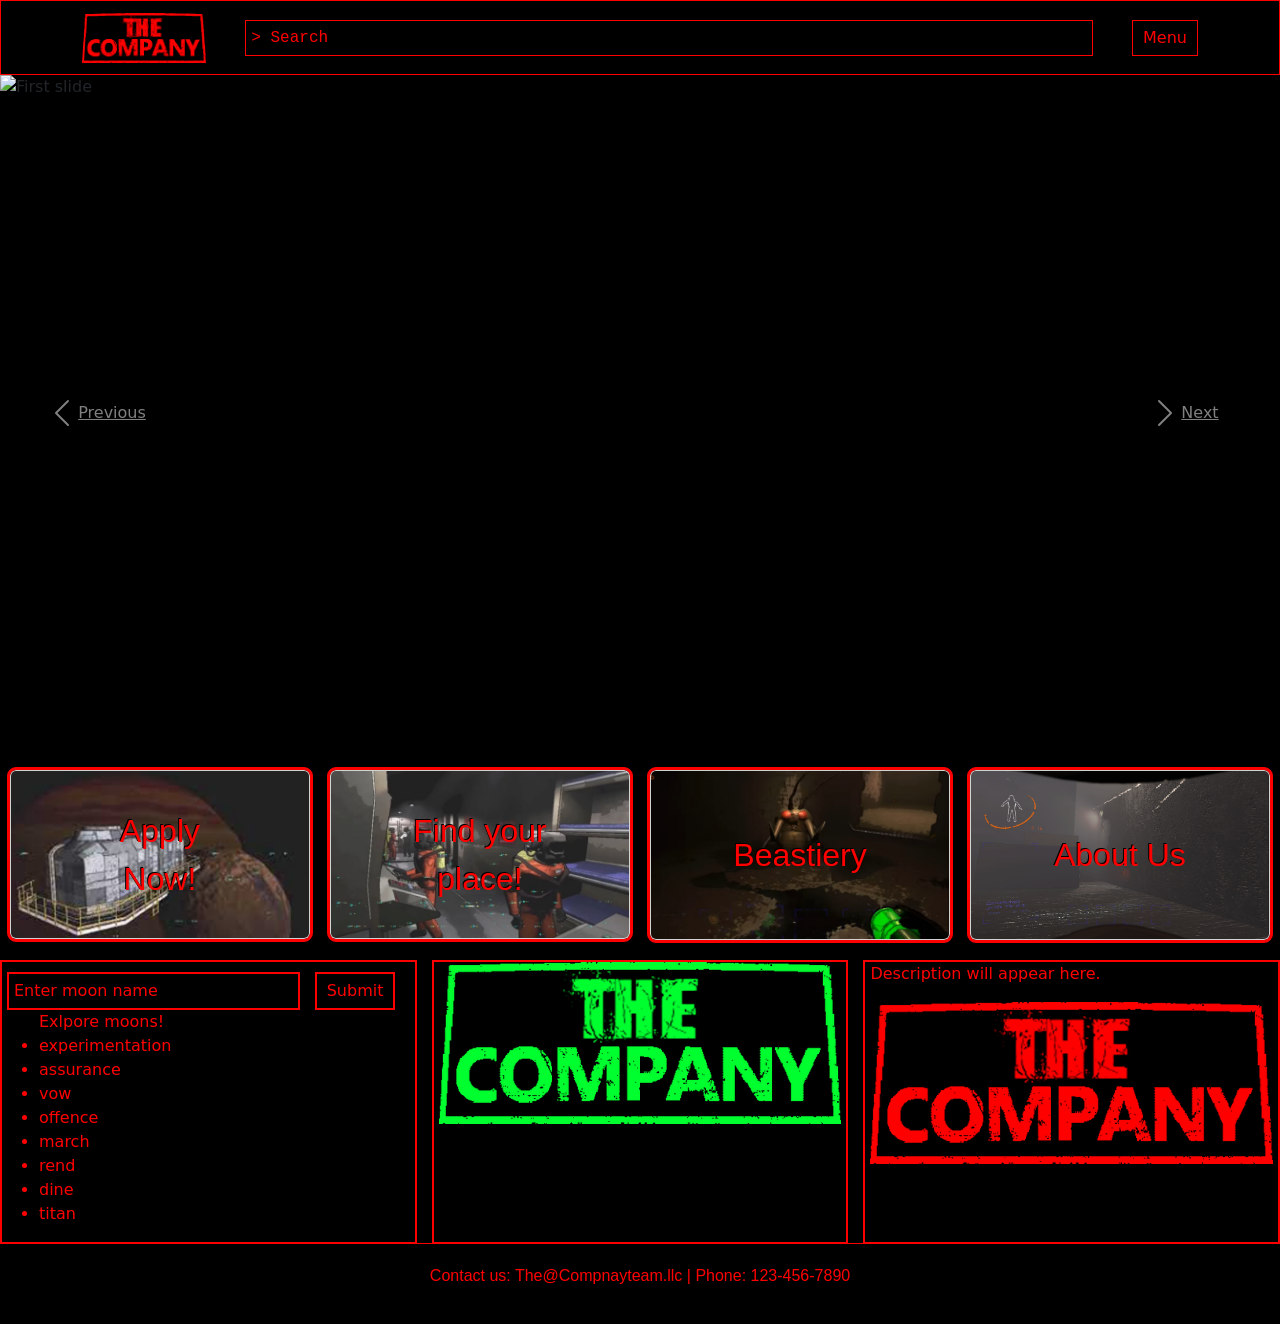
==== index.html @ 0a0705ef "rename rename home to index" ====
<!DOCTYPE html>
<html lang="en">
<head>
    <style>
        body{ 
            /* background-image:url(https://64.media.tumblr.com/d823abd644fa478fb244bd5a96e4ed12/tumblr_obfjz6Bd9f1runoqyo1_540.gif); */
            background-repeat: no-repeat;
            background-size: cover
        }
    </style>
    <meta charset="UTF-8">
    <meta name="viewport" content="width=device-width, initial-scale=1.0">
    <title>The Compnay™</title>
    <link rel="icon" type="image/x-icon" href="./images/logo.png">
    <link rel="stylesheet" href="./css/three.css">
    <link rel="stylesheet" href="./css/bootstrap.min.css">
</head>
<body style="background-color: black;">
    <nav class="navbar">
        <div class="container">
            <a href="home.html"> 
                <div class="logo">
                    <img src="./images/logo.png" alt="Logo">
                </div>
            </a>
            <div class="search">
                <input type="text" placeholder="> Search" class="search-input">
            </div>
            <script src="./js/search.js"></script>
            <div class="dropdown">
                <button class="dropbtn">Menu</button>
                <div class="dropdown-content">
                    <a href="home.html">Home</a>
                    <a href="About_us.html">About us</a>
                    <a href="Job_info.html">Jobs</a>    
                </div>
            </div>
        </div>
    </nav>
    
    <!-- survivo.io -->

    <div id="carouselExampleControls" class="carousel slide" data-ride="carousel">
        <div class="carousel-inner">
          <div class="carousel-item active">
            <img class="d-block w-100" src="./images/gif/ezgif-6-2bb3a7dfbd.gif" alt="First slide">
          </div>
          <div class="carousel-item">
            <img class="d-block w-100" src="./images/gif/ezgif-7-2f21517167.gif" alt="Second slide">
          </div>
          <div class="carousel-item">
            <img class="d-block w-100" src="./images/gif/ezgif-8-ee7b21640a.gif" alt="Third slide">
          </div>
        </div>
        <a class="carousel-control-prev" href="#carouselExampleControls" role="button" data-slide="prev">
          <span class="carousel-control-prev-icon" aria-hidden="true"></span>
          <span class="sr-only">Previous</span>
        </a>
        <a class="carousel-control-next" href="#carouselExampleControls" role="button" data-slide="next">
          <span class="carousel-control-next-icon" aria-hidden="true"></span>
          <span class="sr-only">Next</span>
        </a>
    </div>
    <div class="cards">
        <a href="Apply.html">
            <div class="card">
                <img src="./images/space2.png" alt="Image 1">
                <div class="overlay">Apply Now! </div>
            </div>
        </a>
        <a href="Job_info.html">
            <div class="card">
                <img src="./images/volga.jpg" alt="Image 2">
                <div class="overlay">Find your place!</div>
            </div>
        </a>        
        <div class="card">
                <img src="./images/lethal-company-hoarding-bug-featured-image.webp" alt="Image 3">
                <div class="overlay">Beastiery</div>
        </div>
        <a href="About_us.html">
            <div class="card">
                <img src="./images/image.png" alt="Image 4">
                <div class="overlay">About Us</div>
            </div>
        </a>
    </div>
    

    <!-- Moons info -->
    <div class="moon-info">
        <div class="moon-column">
            <input type="text" id="moonInput" placeholder="Enter moon name">
            <button onclick="searchMoon()" style="background-color: black; color: red; border: 2px solid red; padding: 5px 10px;">Submit</button>
            <ul id="moonList"> <!-- Add an unordered list for moon names -->
                <a>Exlpore moons!</a>
                <li>experimentation</li>
                <li>assurance</li>
                <li>vow</li>
                <li>offence</li>
                <li>march</li>
                <li>rend</li>
                <li>dine</li>
                <li>titan</li>
            </ul>
        </div>
        <div class="moon-column">
            <img src="./images/green-logo.png" alt="Moon Image" id="moonImage">
        </div>
        <div class="moon-column">
            <p id="moonDescription">Description will appear here.</p>
            <img src="./images/logo.png" alt="Moon Image" id="moonImage2">
        </div>
            
    </div>
    

    <footer class="footer">
        <p>Contact us: The@Compnayteam.llc | Phone: 123-456-7890</p>
    </footer>

    <script src="https://code.jquery.com/jquery-3.5.1.slim.min.js"></script>
    <script src="https://cdn.jsdelivr.net/npm/@popperjs/core@2.5.3/dist/umd/popper.min.js"></script>
    <script src="https://stackpath.bootstrapcdn.com/bootstrap/4.5.2/js/bootstrap.min.js"></script>
    <script src="./js/moons.js"></script>

</body>
</html>
---- css/three.css ----
.navbar {
    background-color: #000;
    border: 1px solid #ff0000;
    height: 75px;
    padding: 10px;
}

.container {
    display: flex;
    justify-content: space-between;
    align-items: center;
}

.logo img {
    height: 50px;
    margin-right: 20px; /* Add spacing between logo and search bar */
}

.search {
    flex: 1;
    margin: 0 20px; /* Add spacing around the search bar */
}

.search-input {
    padding: 5px;
    border: none;
    background-color: transparent;
    color: #fff;
    font-family: monospace;
    width: 100%;
    outline: 1px solid #ff0000; /* Add green outline */
}

.search-input::placeholder {
    color: #ff0000; 
}


.dropbtn {
    background-color: #000000;
    color: #ff0000;
    padding: 5px 10px;
    border: none;
    cursor: pointer;
    border: 1px solid #ff0000;
    margin-left: 20px; /* Add spacing between search bar and button */
}

.dropdown {
    position: relative;
}

.dropdown-content {
    display: none;
    position: absolute;
    background-color: #000;
    width: 100%;
    z-index: 1;
}

.dropdown-content a {   
    color: #ff0000;
    border: 1px solid #ff0000;
    padding: 12px 16px;
    text-decoration: none;
    display: block;
    font-family: 'Jura', sans-serif;
}

.dropdown-content a:hover {
    background-color: #ff0000;
    border: 1px solid #000000;
    color: black;
}

/* Media query for smaller screens */
@media screen and (max-width: 768px) {
    .search {
        width: 60%; /* Adjust width of the search bar */
    }

    .dropdown {
        left: auto;
        right: 10px; /* Adjust the position of the dropdown button */
    }
}

/*below this line is no longer the search bar*/

.carousel-item {
    height: 75vh;
}

/* CSS for card container */
.cards {
    display: flex;
    justify-content: space-around;
    align-items: center;
    flex-wrap: wrap;
    margin: 20px 0;
  
}

/* CSS for individual card */
.card {
    outline: 3px solid #ff0000;
    position: relative;
    width: 300px; /* Increased width */
    height: 300px; /* Increased height */
    margin: 0; /* No margin */
    overflow: hidden;
}

/* CSS for card image */
.card img {
    width: 100%;
    height: 100%;
}

/* CSS for overlay text */
.overlay {
    position: absolute;
    top: 50%;
    left: 50%;
    transform: translate(-50%, -50%);
    text-align: center;
    font-family: 'Jura', sans-serif;
    color: rgb(255, 0, 0);
    /* opacity: 0; /* Initially hidden */
    /* transition: opacity 0.3s ease;  */
    font-size: 200%;
    text-shadow: -1px -1px 0 #000;
        text-shadow: -1px -1px 0 #000;
        text-shadow: -1px -1px 0 #000;
        text-shadow: -1px -1px 0 #000; 
}

/* CSS for card hover effect */
.card:hover .overlay {
    opacity: 1; /* Show on hover */
}

.footer {
    outline: 1px solid #ff0000;
    background-color: #000000; /* Background color */
    color: #ff0000; /* Text color */
    padding: 20px; /* Padding */
    text-align: center; /* Center-align text */
    position: relative; /* Fixed position at the bottom */
    width: 100%; /* Full width */
    bottom: 0; /* Stick to the bottom */
    left: 0; /* Align to the left */
    font-family: 'Jura', sans-serif;
}

.carousel-control-prev,
    .carousel-control-next {
        background-color: red; /* Set background color to red */
        border: none; /* Remove border */
    }

    /* Custom CSS for carousel control icons */
    .carousel-control-prev-icon,
    .carousel-control-next-icon {
        background-image: url("data:image/svg+xml,%3csvg xmlns='http://www.w3.org/2000/svg' fill='currentColor' class='bi bi-chevron-left' viewBox='0 0 16 16'%3e%3cpath d='M10.354 1.646a.5.5 0 0 1 0 .708L5.707 8l4.647 4.646a.5.5 0 1 1-.708.708l-5-5a.5.5 0 0 1 0-.708l5-5a.5.5 0 0 1 .708 0z'/%3e%3c/svg%3e"); /* Use red color for the icon */
    }

    /* Additional CSS to adjust icon size */
    .carousel-control-prev-icon,
    .carousel-control-next-icon {
        width: 2rem; /* Adjust icon width */
        height: 2rem; /* Adjust icon height */
    }

    /* Additional CSS to style the hover effect */
    .carousel-control-prev:hover,
    .carousel-control-next:hover {
        background-color: darkred; /* Set hover background color to dark red */
    }

    /* Custom CSS for text color on hover */
    .carousel-control-prev:hover .sr-only,
    .carousel-control-next:hover .sr-only {
        color: black; /* Set text color to black on hover */
    }

    .moon-info {
        display: flex;
        justify-content: space-between;
        margin-top: 20px;
    }
    
    .moon-column {
        flex-basis: calc(33.33% - 10px); /* Three columns with some spacing between them */
        padding: 0 5px; /* Adjust spacing as needed */
        border: 2px solid red; /* Add red border to all columns */
        color: #ff0000; /* Text color */
    }
    

    #moonInput::placeholder {
        color: red; /* Set placeholder text color to red */
    }
    
    #moonInput:focus {
        outline: none; /* Remove outline on focus */
    }
    
    #moonInput {
        width: calc(100% - 110px); /* Adjust width to make space for the button */
        margin-bottom: 0; /* Change margin-bottom to 0px */
        margin-top: 10px; /* Add margin-top to move the input field 10px lower */
        margin-right: 10px; /* Add margin-right to move the input field 10px to the right */
        background-color: black; /* Set background color to black */
        color: red; /* Set text color to red */
        border: 2px solid red; /* Set border color to red */
        outline: none; /* Remove default outline */
        padding: 5px; /* Add padding for better appearance */
    }
    
    #moonButton {
        background-color: black; /* Set background color to black */
        color: red; /* Set text color to red */
        border: 2px solid red; /* Set border color to red */
        padding: 5px 10px; /* Add padding for better appearance */
        cursor: pointer; /* Change cursor to pointer on hover */
        margin-top: 10px; /* Add margin-top to match the input field */
    }

    
    #moonButton:hover {
        background-color: red; /* Change background color on hover */
    }
    
    #moonDescription {
        color: red;
    }
    
    .moon-column img {
        max-width: 100%; /* Ensure the image doesn't exceed its container width */
        height: auto; /* Automatically adjust height to maintain aspect ratio */
    }
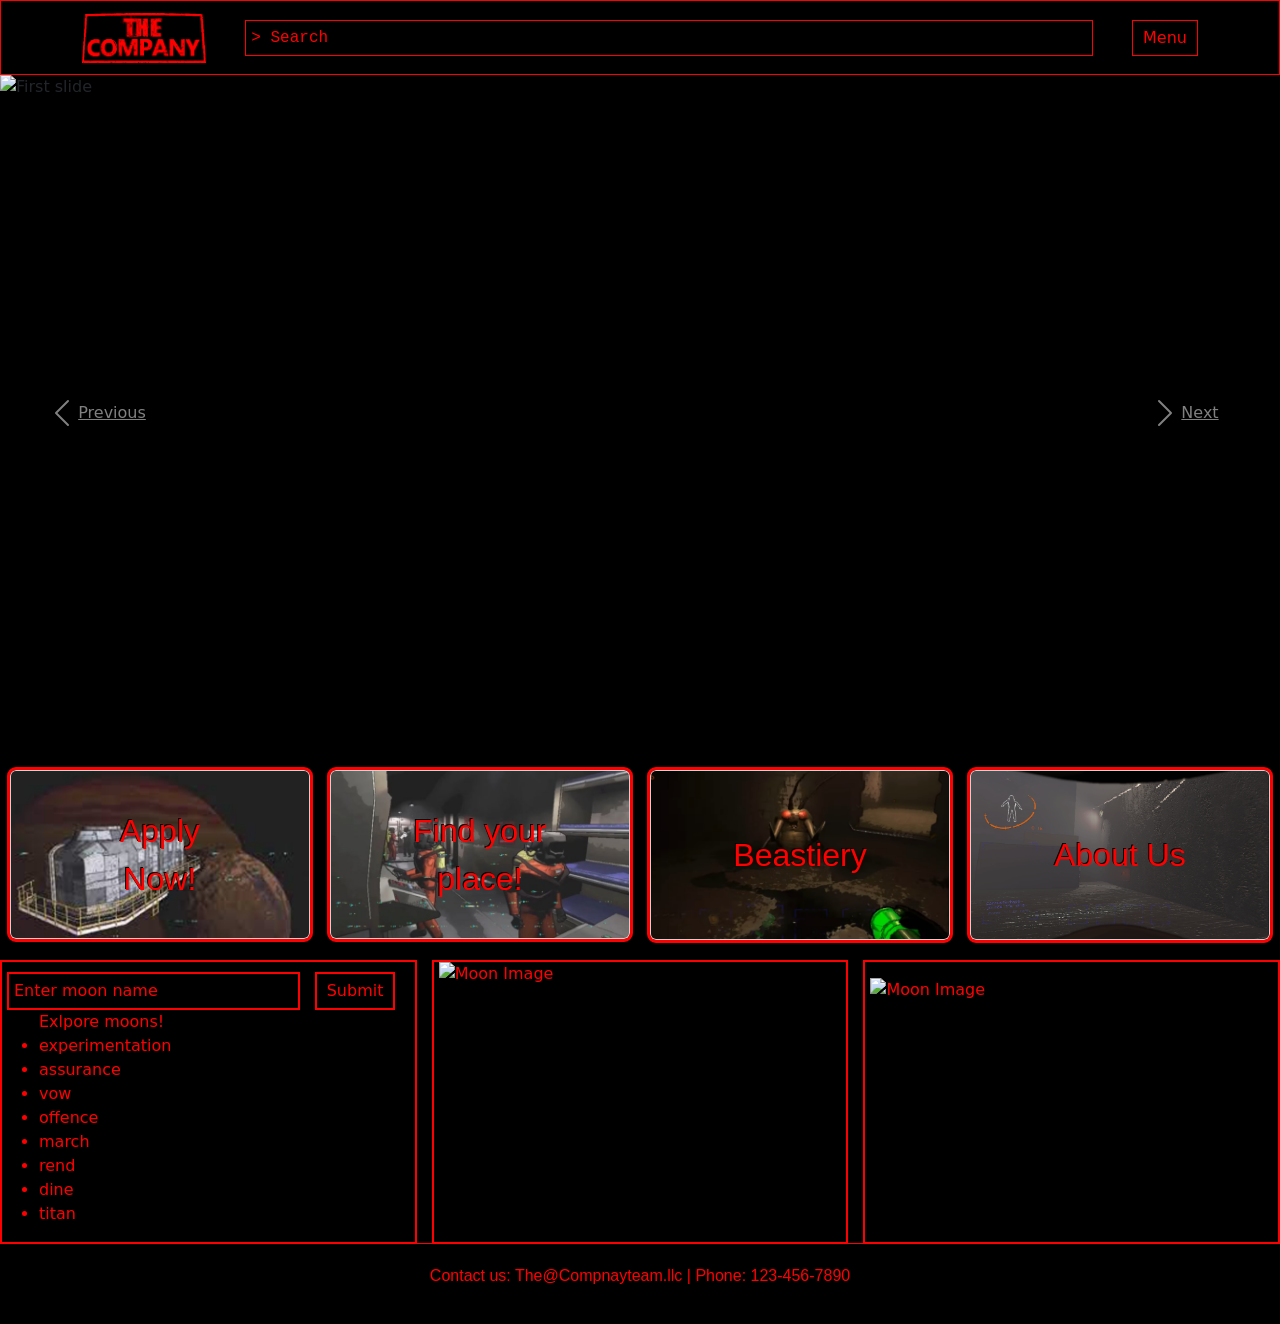
==== commit c10bc686: "So many changes There are in fact, changes. So many infact" ====
--- a/index.html
+++ b/index.html
@@ -18,7 +18,7 @@
 <body style="background-color: black;">
     <nav class="navbar">
         <div class="container">
-            <a href="home.html"> 
+            <a href="index.html"> 
                 <div class="logo">
                     <img src="./images/logo.png" alt="Logo">
                 </div>
@@ -30,9 +30,10 @@
             <div class="dropdown">
                 <button class="dropbtn">Menu</button>
                 <div class="dropdown-content">
-                    <a href="home.html">Home</a>
+                    <a href="index.html">Home</a>
                     <a href="About_us.html">About us</a>
-                    <a href="Job_info.html">Jobs</a>    
+                    <a href="Job_info.html">Jobs</a>   
+                    <a href="Apply.html">Apply</a> 
                 </div>
             </div>
         </div>
@@ -105,11 +106,11 @@
             </ul>
         </div>
         <div class="moon-column">
-            <img src="./images/green-logo.png" alt="Moon Image" id="moonImage">
+            <img src="https://i.imgur.com/F7NopRr.gif" alt="Moon Image" id="moonImage">
         </div>
         <div class="moon-column">
-            <p id="moonDescription">Description will appear here.</p>
-            <img src="./images/logo.png" alt="Moon Image" id="moonImage2">
+            <p id="moonDescription"></p>
+            <img src="https://i.imgur.com/F7NopRr.gif" alt="Moon Image" id="moonImage2">
         </div>
             
     </div>
--- a/css/three.css
+++ b/css/three.css
@@ -25,7 +25,7 @@
     padding: 5px;
     border: none;
     background-color: transparent;
-    color: #fff;
+    color: #ff0000;
     font-family: monospace;
     width: 100%;
     outline: 1px solid #ff0000; /* Add green outline */
@@ -72,6 +72,11 @@
     border: 1px solid #000000;
     color: black;
 }
+
+.dropdown:hover .dropdown-content {
+    display: block;
+}
+
 
 /* Media query for smaller screens */
 @media screen and (max-width: 768px) {
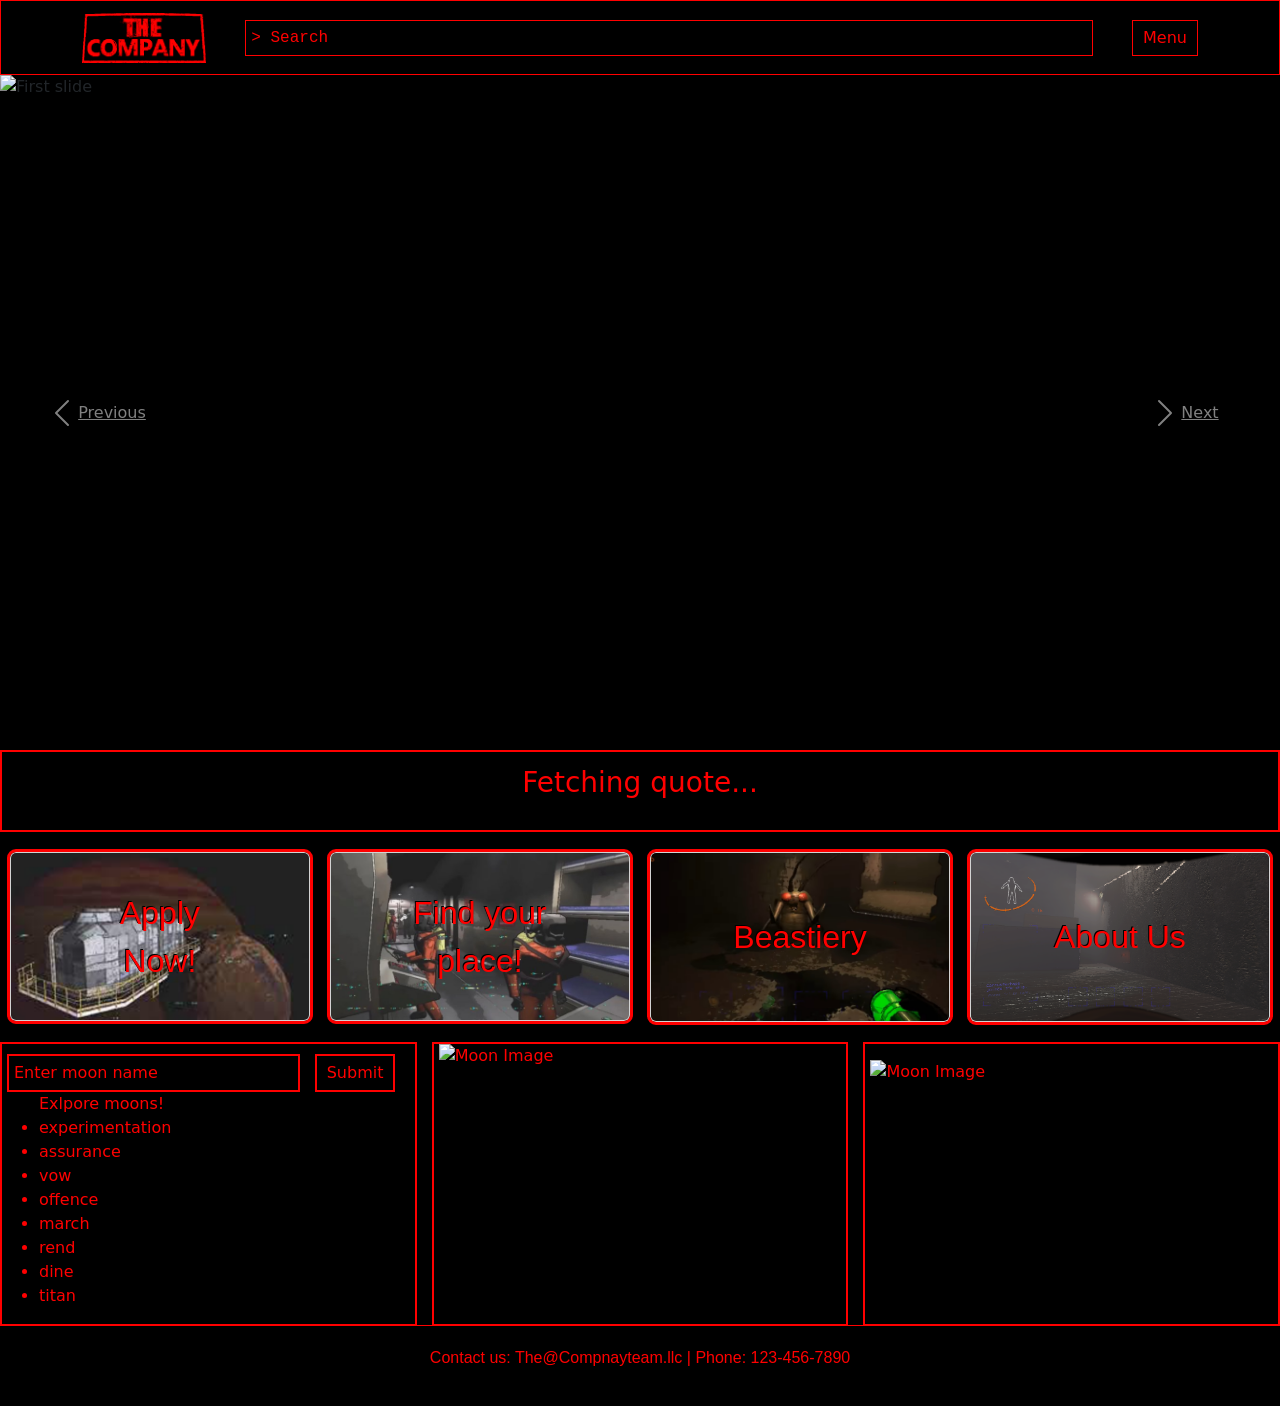
==== commit 99892b59: "finished" ====
--- a/index.html
+++ b/index.html
@@ -62,6 +62,15 @@
           <span class="sr-only">Next</span>
         </a>
     </div>
+
+
+
+    <div class="quote-row">
+        <p id="quotePlaceholder">Fetching quote...</p>
+    </div>
+
+
+
     <div class="cards">
         <a href="Apply.html">
             <div class="card">
@@ -124,6 +133,7 @@
     <script src="https://cdn.jsdelivr.net/npm/@popperjs/core@2.5.3/dist/umd/popper.min.js"></script>
     <script src="https://stackpath.bootstrapcdn.com/bootstrap/4.5.2/js/bootstrap.min.js"></script>
     <script src="./js/moons.js"></script>
+    <script src="fetch.js"></script>
 
 </body>
 </html>
--- a/css/three.css
+++ b/css/three.css
@@ -245,4 +245,16 @@
         max-width: 100%; /* Ensure the image doesn't exceed its container width */
         height: auto; /* Automatically adjust height to maintain aspect ratio */
     }
-    +
+
+    .quote-row {
+        color: red;
+        display: flex;
+        justify-content: center;
+        border: 2px solid red;
+        padding: 10px;
+    }
+    
+    #quotePlaceholder {
+        font-size: 28px; /* Adjust the font size here */
+    }
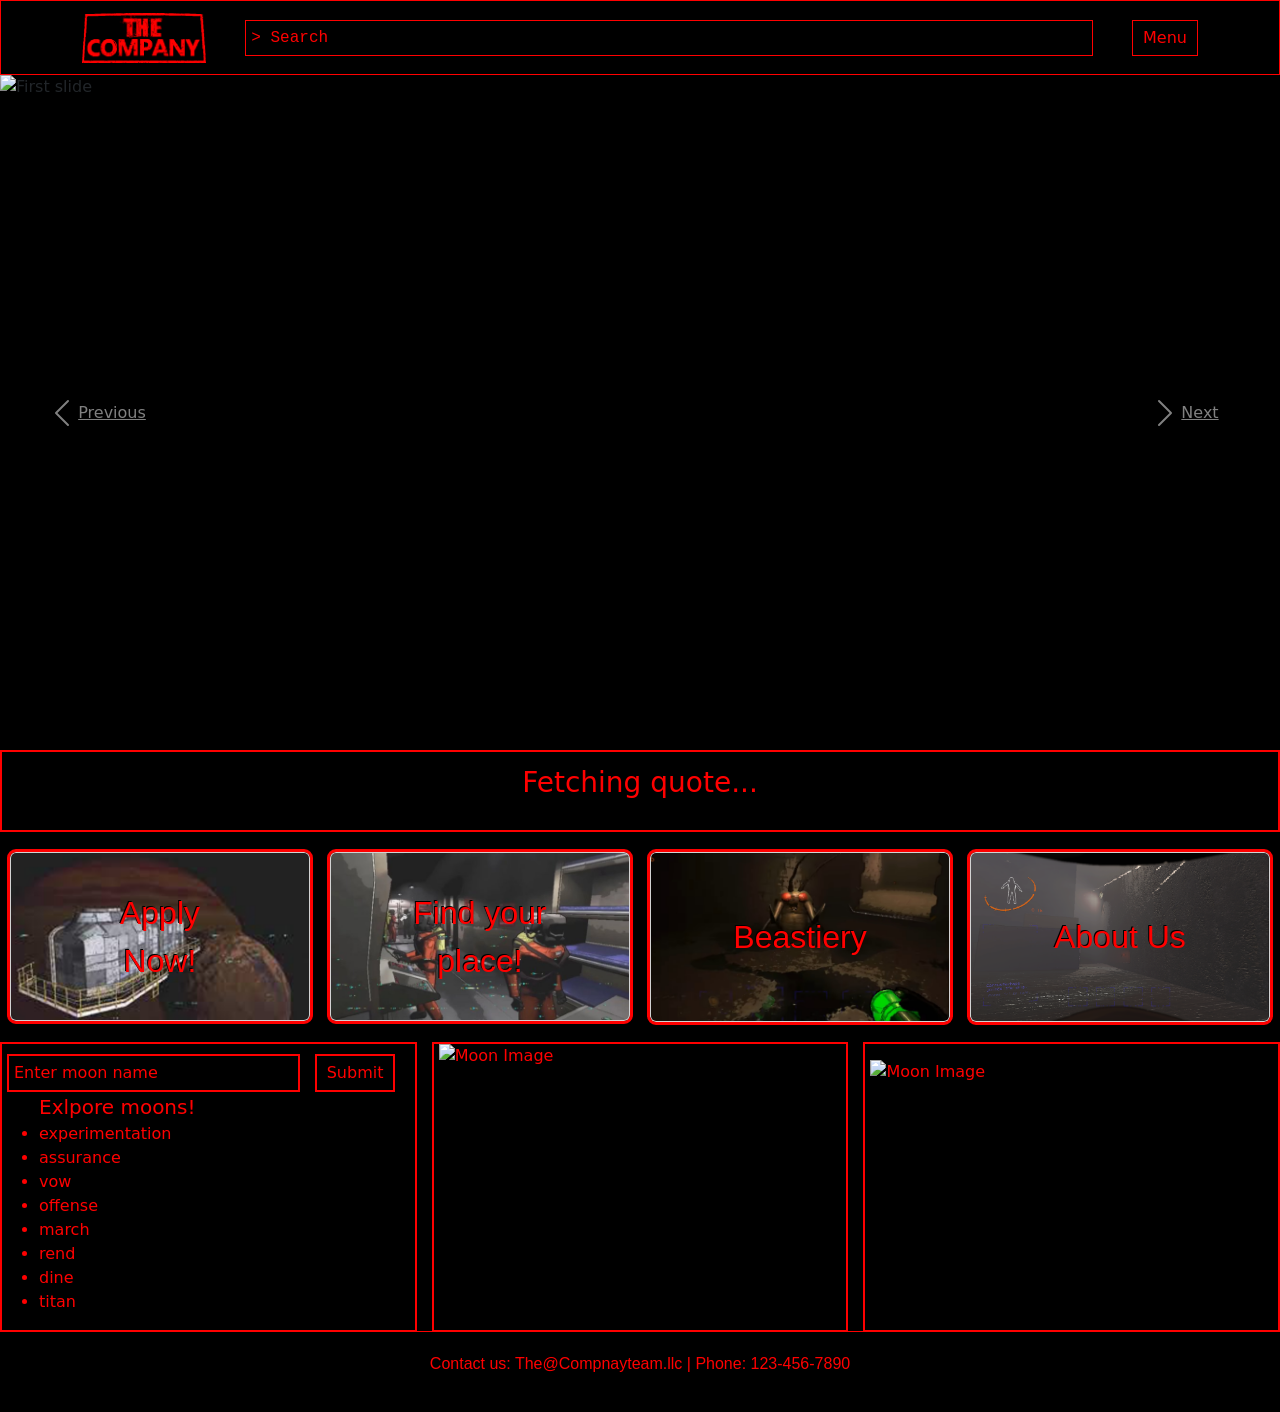
==== commit 7aa976df: "The Last" ====
--- a/index.html
+++ b/index.html
@@ -102,12 +102,12 @@
         <div class="moon-column">
             <input type="text" id="moonInput" placeholder="Enter moon name">
             <button onclick="searchMoon()" style="background-color: black; color: red; border: 2px solid red; padding: 5px 10px;">Submit</button>
-            <ul id="moonList"> <!-- Add an unordered list for moon names -->
-                <a>Exlpore moons!</a>
+            <ul id="moonList"> 
+                <a style="font-size: 20px;">Exlpore moons!</a>
                 <li>experimentation</li>
                 <li>assurance</li>
                 <li>vow</li>
-                <li>offence</li>
+                <li>offense</li>
                 <li>march</li>
                 <li>rend</li>
                 <li>dine</li>
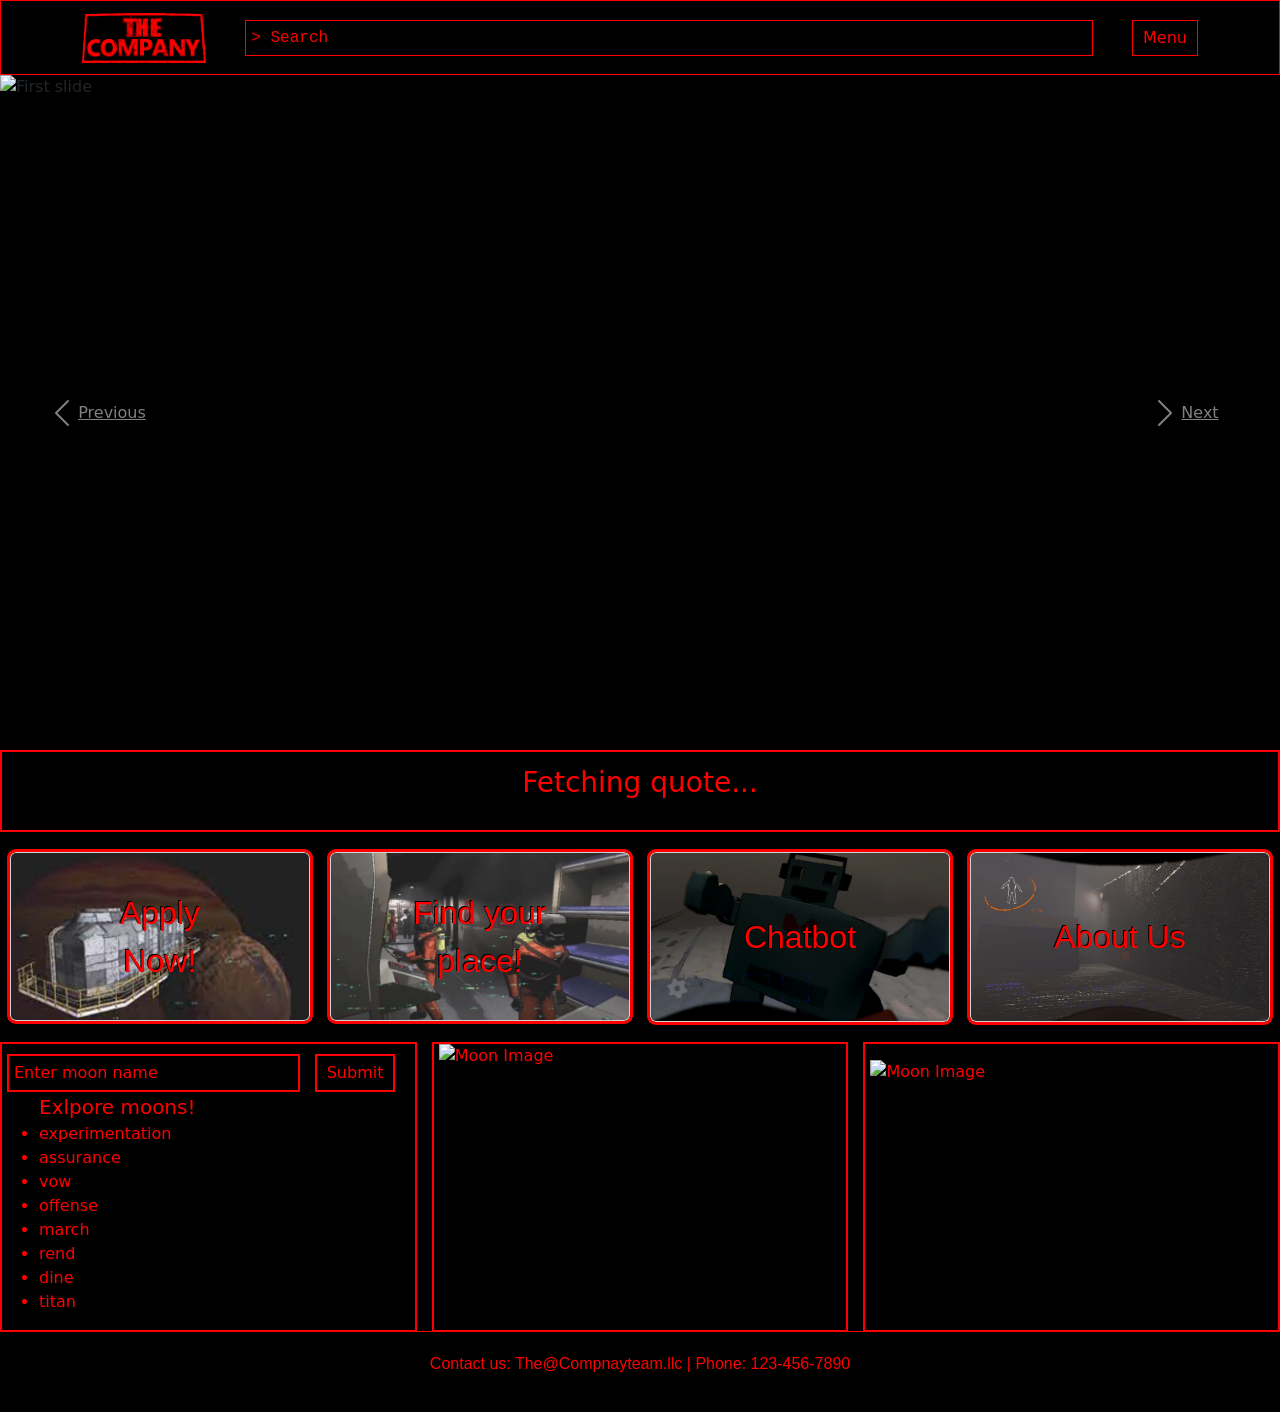
==== commit ffde39c7: "Final revison changed the name of a card on the index as well as the image" ====
--- a/index.html
+++ b/index.html
@@ -34,6 +34,7 @@
                     <a href="About_us.html">About us</a>
                     <a href="Job_info.html">Jobs</a>   
                     <a href="Apply.html">Apply</a> 
+                    <a href="text.html">Bot</a> 
                 </div>
             </div>
         </div>
@@ -83,10 +84,11 @@
                 <img src="./images/volga.jpg" alt="Image 2">
                 <div class="overlay">Find your place!</div>
             </div>
-        </a>        
+        </a>   
+        <a href="text.html">     
         <div class="card">
                 <img src="./images/lethal-company-hoarding-bug-featured-image.webp" alt="Image 3">
-                <div class="overlay">Beastiery</div>
+                <div class="overlay">Chatbot</div>
         </div>
         <a href="About_us.html">
             <div class="card">
